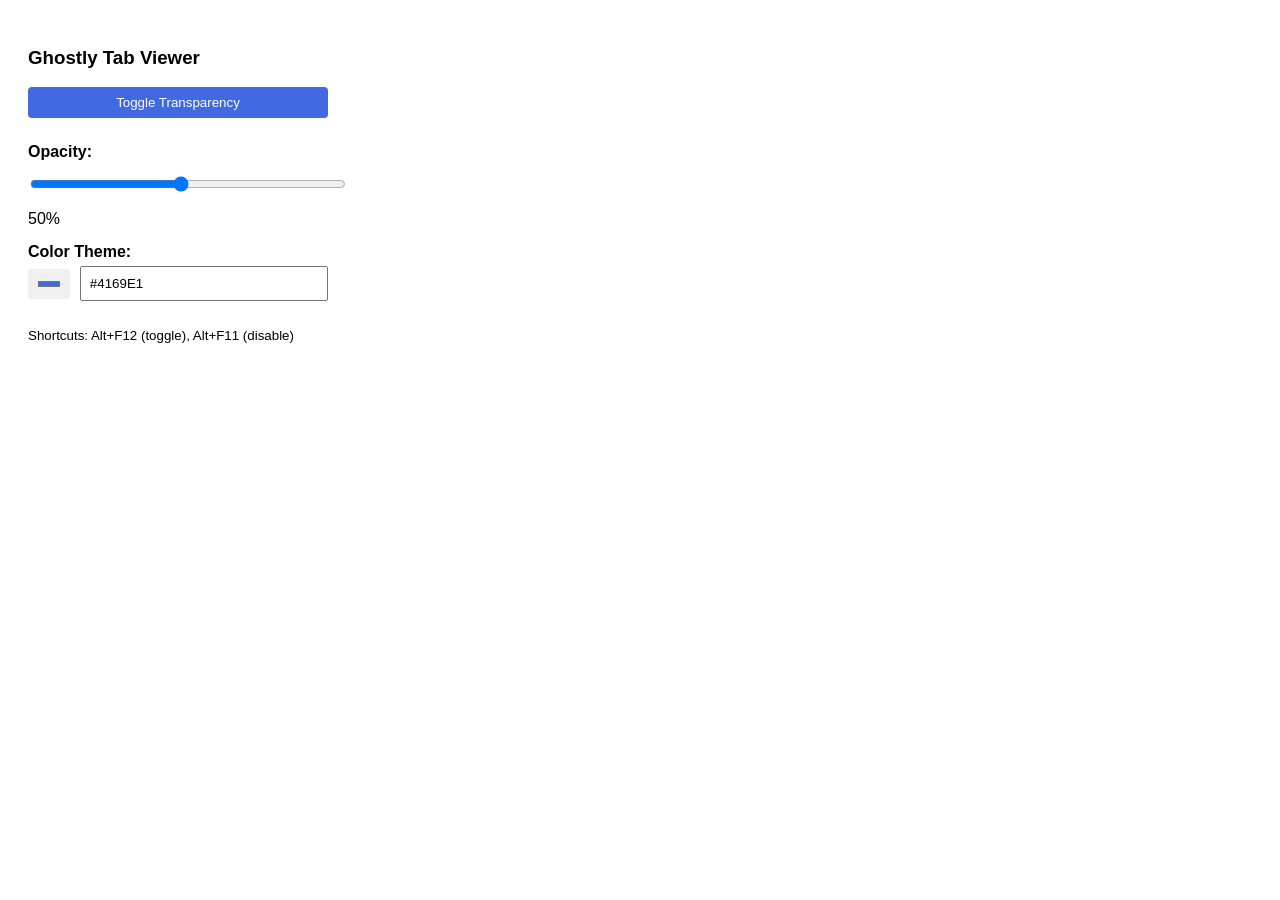
==== public/popup.html @ b60abf47 "Refactor: Implement web extension and add color picker - Change keyboard shortcuts. - Add color pick" ====
<!DOCTYPE html>
<html>
<head>
  <meta charset="utf-8">
  <style>
    body {
      width: 300px;
      padding: 20px;
      font-family: Arial, sans-serif;
    }
    .control-group {
      margin-bottom: 15px;
    }
    label {
      display: block;
      margin-bottom: 5px;
      font-weight: bold;
    }
    input, button {
      width: 100%;
      padding: 8px;
      margin-bottom: 10px;
    }
    button {
      background: #4169E1;
      color: white;
      border: none;
      border-radius: 4px;
      cursor: pointer;
    }
    button:hover {
      background: #365BB0;
    }
    .color-picker {
      display: flex;
      gap: 10px;
      align-items: center;
    }
    input[type="color"] {
      width: 50px;
      height: 30px;
      border: none;
      border-radius: 4px;
    }
  </style>
</head>
<body>
  <h3>Ghostly Tab Viewer</h3>
  
  <div class="control-group">
    <button id="toggleBtn">Toggle Transparency</button>
  </div>
  
  <div class="control-group">
    <label>Opacity:</label>
    <input type="range" id="opacitySlider" min="5" max="100" value="50" step="5">
    <span id="opacityValue">50%</span>
  </div>
  
  <div class="control-group">
    <label>Color Theme:</label>
    <div class="color-picker">
      <input type="color" id="colorPicker" value="#4169E1">
      <input type="text" id="colorInput" value="#4169E1" placeholder="#4169E1">
    </div>
  </div>
  
  <div class="control-group">
    <small>Shortcuts: Alt+F12 (toggle), Alt+F11 (disable)</small>
  </div>

  <script src="popup.js"></script>
</body>
</html>
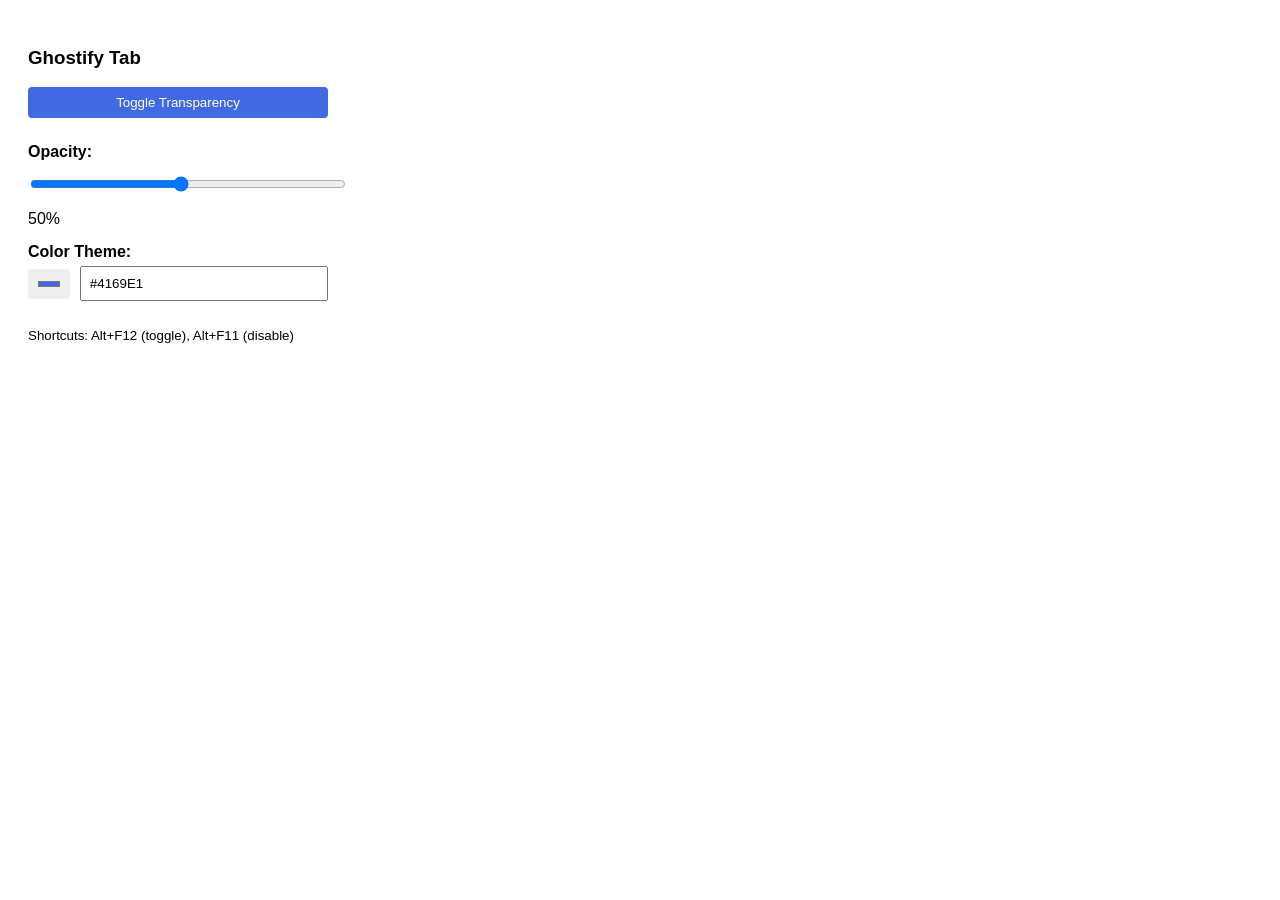
==== commit f89d3b67: "Rename extension to Ghostify Tab Rename the extension in manifest.json." ====
--- a/public/popup.html
+++ b/public/popup.html
@@ -46,7 +46,7 @@
   </style>
 </head>
 <body>
-  <h3>Ghostly Tab Viewer</h3>
+  <h3>Ghostify Tab</h3>
   
   <div class="control-group">
     <button id="toggleBtn">Toggle Transparency</button>
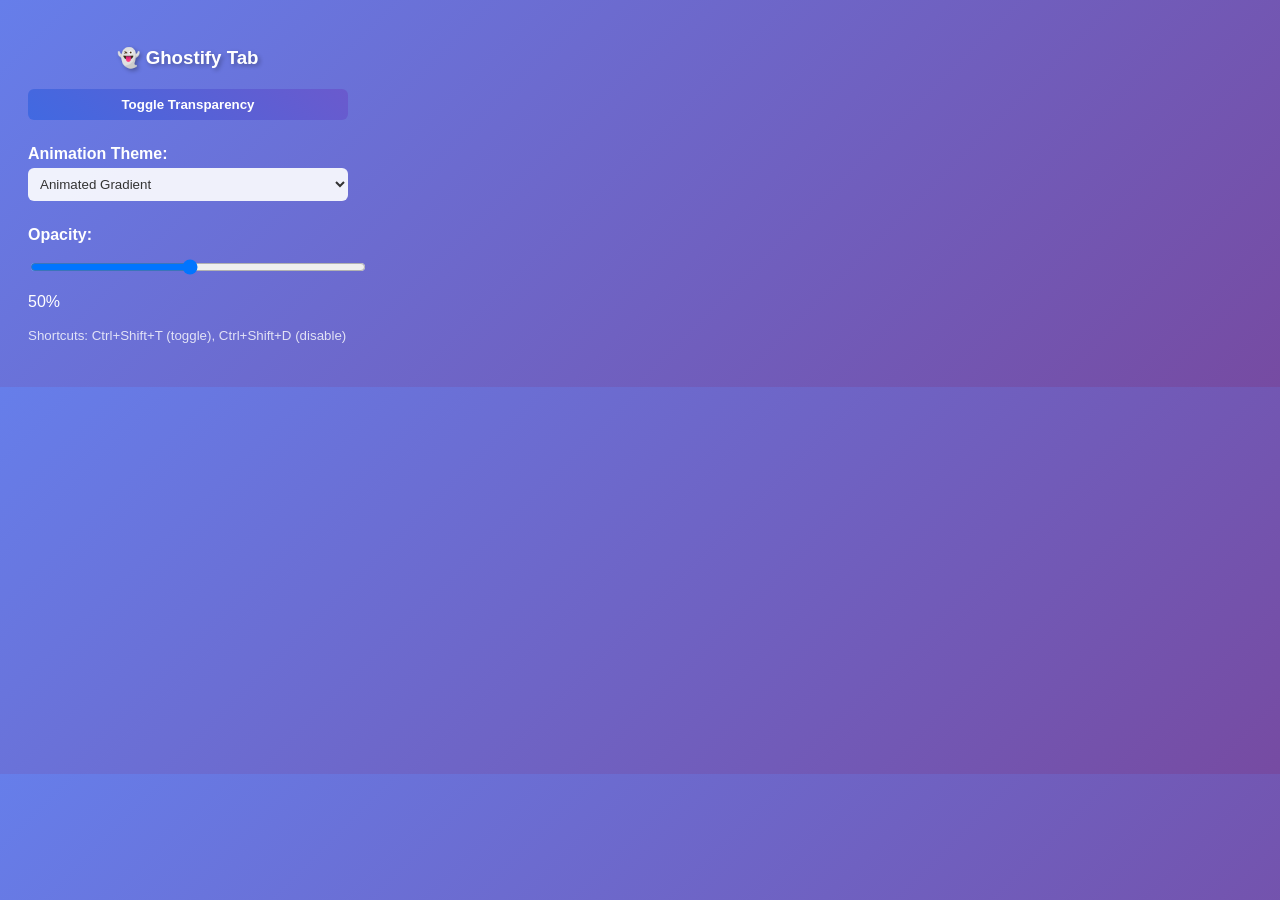
==== commit cb8fdcbe: "Fix: Invalid manifest key and add animation/color selection - Changed the keyboard shortcut to resol" ====
--- a/public/popup.html
+++ b/public/popup.html
@@ -5,9 +5,11 @@
   <meta charset="utf-8">
   <style>
     body {
-      width: 300px;
+      width: 320px;
       padding: 20px;
       font-family: Arial, sans-serif;
+      background: linear-gradient(135deg, #667eea 0%, #764ba2 100%);
+      color: white;
     }
     .control-group {
       margin-bottom: 15px;
@@ -17,20 +19,27 @@
       margin-bottom: 5px;
       font-weight: bold;
     }
-    input, button {
+    input, button, select {
       width: 100%;
       padding: 8px;
       margin-bottom: 10px;
+      border: none;
+      border-radius: 6px;
     }
     button {
-      background: #4169E1;
+      background: linear-gradient(45deg, #4169E1, #6A5ACD);
       color: white;
-      border: none;
-      border-radius: 4px;
       cursor: pointer;
+      font-weight: bold;
+      transition: transform 0.2s;
     }
     button:hover {
-      background: #365BB0;
+      transform: translateY(-2px);
+      box-shadow: 0 4px 12px rgba(0,0,0,0.3);
+    }
+    select {
+      background: rgba(255, 255, 255, 0.9);
+      color: #333;
     }
     .color-picker {
       display: flex;
@@ -42,14 +51,42 @@
       height: 30px;
       border: none;
       border-radius: 4px;
+      cursor: pointer;
+    }
+    input[type="range"] {
+      background: rgba(255, 255, 255, 0.2);
+    }
+    input[type="text"] {
+      background: rgba(255, 255, 255, 0.9);
+      color: #333;
+    }
+    h3 {
+      text-align: center;
+      margin-bottom: 20px;
+      text-shadow: 2px 2px 4px rgba(0,0,0,0.3);
+    }
+    small {
+      opacity: 0.8;
     }
   </style>
 </head>
 <body>
-  <h3>Ghostify Tab</h3>
+  <h3>👻 Ghostify Tab</h3>
   
   <div class="control-group">
     <button id="toggleBtn">Toggle Transparency</button>
+  </div>
+  
+  <div class="control-group">
+    <label>Animation Theme:</label>
+    <select id="themeSelect">
+      <option value="gradient">Animated Gradient</option>
+      <option value="ocean">Ocean Waves</option>
+      <option value="sunset">Sunset Glow</option>
+      <option value="forest">Forest Dreams</option>
+      <option value="neon">Neon Pulse</option>
+      <option value="custom">Custom Color</option>
+    </select>
   </div>
   
   <div class="control-group">
@@ -58,8 +95,8 @@
     <span id="opacityValue">50%</span>
   </div>
   
-  <div class="control-group">
-    <label>Color Theme:</label>
+  <div class="control-group" id="customColorGroup" style="display: none;">
+    <label>Custom Color:</label>
     <div class="color-picker">
       <input type="color" id="colorPicker" value="#4169E1">
       <input type="text" id="colorInput" value="#4169E1" placeholder="#4169E1">
@@ -67,7 +104,7 @@
   </div>
   
   <div class="control-group">
-    <small>Shortcuts: Alt+F12 (toggle), Alt+F11 (disable)</small>
+    <small>Shortcuts: Ctrl+Shift+T (toggle), Ctrl+Shift+D (disable)</small>
   </div>
 
   <script src="popup.js"></script>
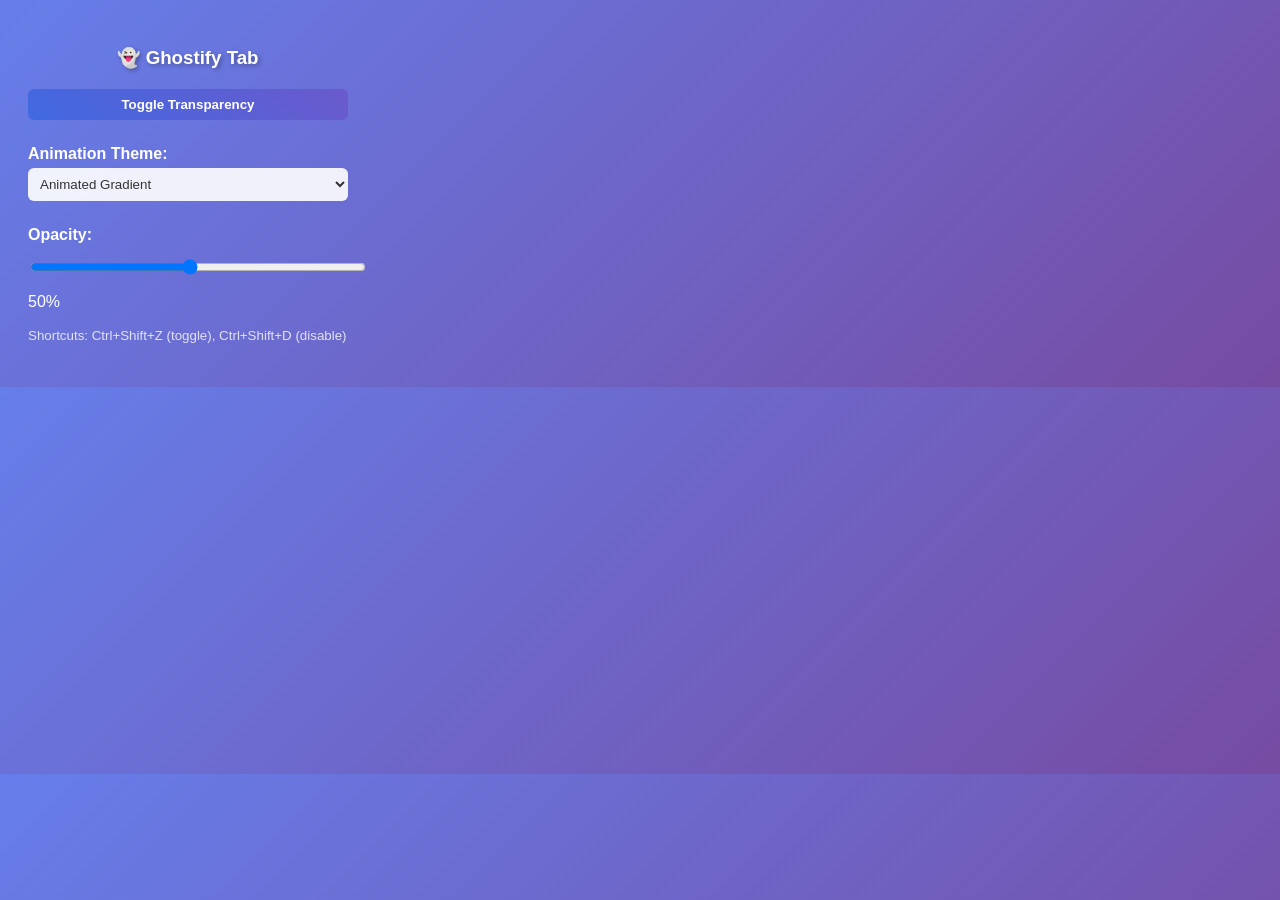
==== commit 1a26a5ae: "Change shortcut keys and animation Change shortcut keys to Ctrl + Shift + Z and make tile animation " ====
--- a/public/popup.html
+++ b/public/popup.html
@@ -104,7 +104,7 @@
   </div>
   
   <div class="control-group">
-    <small>Shortcuts: Ctrl+Shift+T (toggle), Ctrl+Shift+D (disable)</small>
+    <small>Shortcuts: Ctrl+Shift+Z (toggle), Ctrl+Shift+D (disable)</small>
   </div>
 
   <script src="popup.js"></script>
